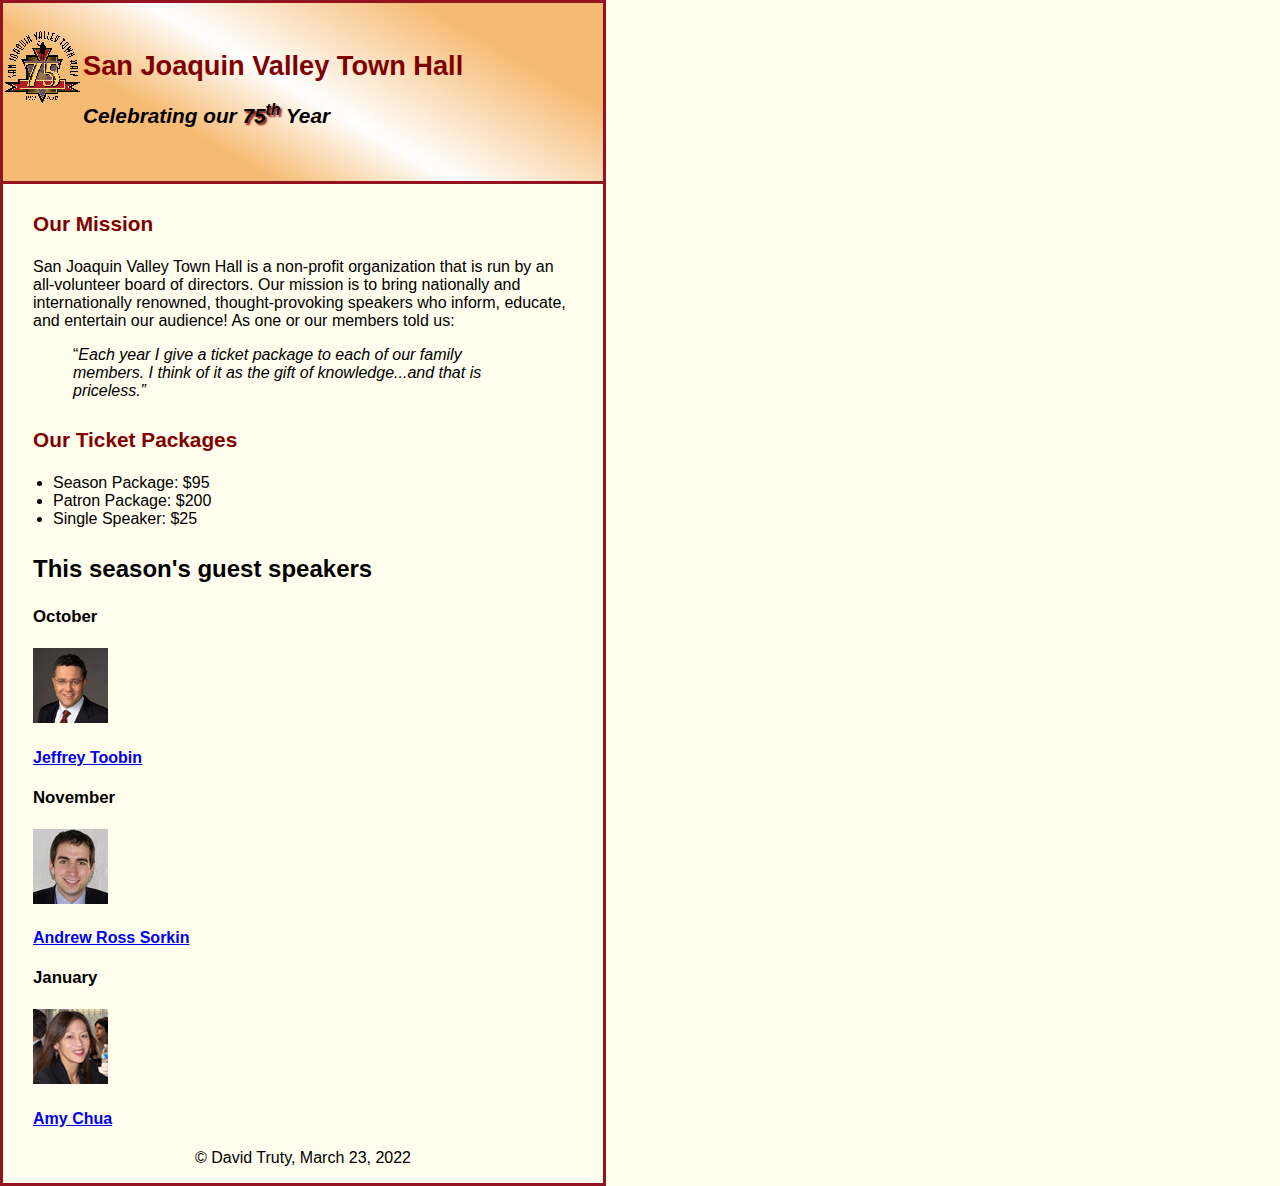
==== index.html @ e256ed16 "Commit" ====
<!DOCTYPE html>
<html lang="en">

<head>

	<link rel="stylesheet" href="styles/main.css">
	<meta charset="utf-8">
	<title>San Joaquin Valley Town Hall</title>
	<link rel="shortcut icon" href="images/favicon.ico">
	<link rel="stylesheet" href="styles/normalize.css">

</head>

<body style="background-color:#fffded;">
<header>
	<img class="h" src="images/town_hall_logo.gif" align="left" alt="Town Hall logo" height="80">
	<h2>San Joaquin Valley Town Hall</h2>
	<h3>Celebrating our <span class="shadow">75<sup>th</sup></span> Year</h3>
</header>
<main>
	<h2>Our Mission</h2>
	<p>San Joaquin Valley Town Hall is a non-profit organization that is run by an
		all-volunteer board of directors. Our mission is to bring nationally and
		internationally renowned, thought-provoking speakers who inform, educate,
		and entertain our audience! As one or our members told us:</p>
		<blockquote>&ldquo;<i>Each year I give a ticket package to each of our family members.
		I think of it as the gift of knowledge...and that is priceless.&rdquo;</i></blockquote>

	<h2>Our Ticket Packages</h2>
	<ul class="a">
		<li>Season Package: $95</li>
		<li>Patron Package: $200</li>
		<li>Single Speaker: $25</li>
	</ul>

	<h1>This season's guest speakers</h1>
	<h3>October</h3>
	<img src="images/toobin75.jpg" alt="Jeffrey Toobin photo">
	<br><h4><a href="speakers/toobin.html">Jeffrey Toobin</a></h4>
	<h3>November</h3>
	<img src="images/sorkin75.jpg" alt="Andrew Ross Sorkin photo">
	<br><h4><a href="speakers/sorkin.html">Andrew Ross Sorkin</a></h4>
	<h3>January</h3>
	<img src="images/chua75.jpg" alt="Amy Chua photo">
	<br><h4><a href="speakers/chua.html">Amy Chua</a></h4>

</main>
<footer>
	<p>&copy; David Truty, March 23, 2022</p>
</footer>
</body>
</html>
---- styles/main.css ----
/* the styles for the elements */
body {
	font-family: Arial, Helvetica, sans-serif;
	font-size: 100%;
	width: 600px;
	margin: 0 auto;
	border: 3px solid #931420;
	background-color: #fffded;
}
/* the styles for the header */
header img {
	float: left;
	padding-bottom:1em;
}
header {
	padding: 1.5em 0 2em 0;
	border-bottom: 3px solid #931420;
	background-image: linear-gradient(
			30deg, #f6bb73 0%, #f6bb73 30%, white 50%, #f6bb73 80%, #f6bb73 100%);
}
ul.a{
	padding-bottom:.25em;
	padding-left:1.25em;
}
header h2 {
	font-size: 170%;
	color: #800000;
	padding: 0 30px 0 30px;
}
header h3 {
	font-size: 130%;
	font-style: italic;
	padding: 0 30px 0 30px;

}
.shadow {
	text-shadow: 2px 2px 2px #800000;
}
/* the styles for the main content */
main {
	clear: left;
	padding-left: 30px;
	padding-right:30px;
}
main h1 {
	font-size: 150%;
	padding-top:.3em;
	padding-bottom:.3em;
}
main h2 {
	color: #800000;
	font-size: 130%;
	padding-top:.5em;
	padding-bottom:.25em;
}
main h3 {
	font-size: 105%;
	padding-bottom:.25em;
}
a:focus, a:hover {
	font-style: italic;
}
/* the styles for the footer */
footer p {
	text-align: center
}
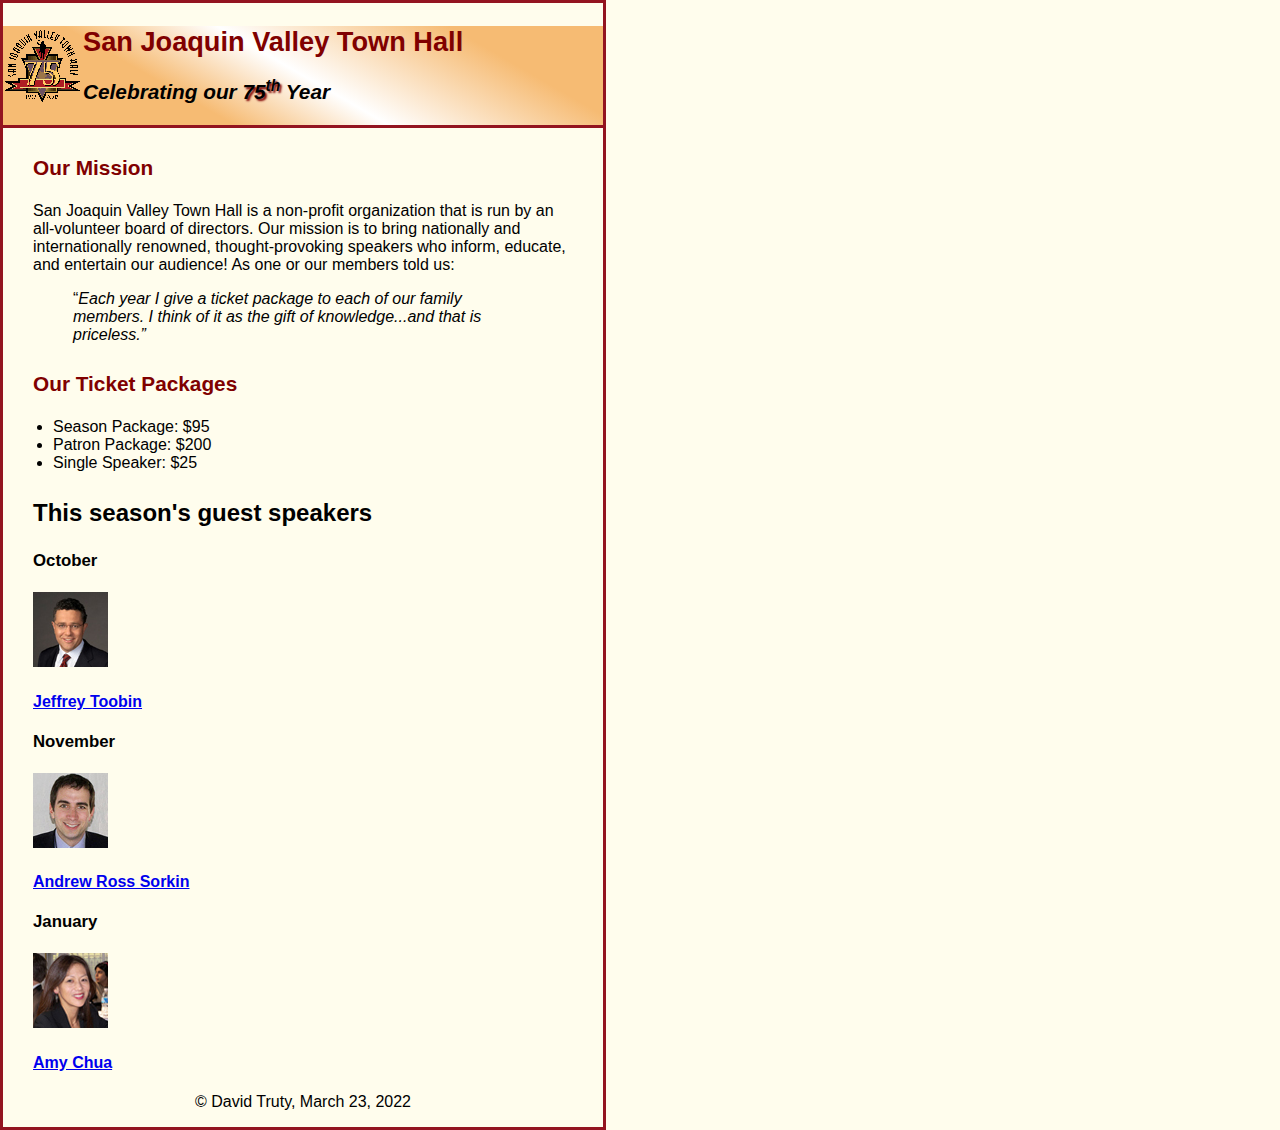
==== commit 61b6f7fa: "Commit" ====
--- a/index.html
+++ b/index.html
@@ -13,7 +13,7 @@
 
 <body style="background-color:#fffded;">
 <header>
-	<img class="h" src="images/town_hall_logo.gif" align="left" alt="Town Hall logo" height="80">
+	<img class="h" src="images/town_hall_logo.gif"  alt="Town Hall logo" height="80">
 	<h2>San Joaquin Valley Town Hall</h2>
 	<h3>Celebrating our <span class="shadow">75<sup>th</sup></span> Year</h3>
 </header>
--- a/styles/main.css
+++ b/styles/main.css
@@ -2,10 +2,13 @@
 body {
 	font-family: Arial, Helvetica, sans-serif;
 	font-size: 100%;
-	width: 600px;
-	margin: 0 auto;
-	border: 3px solid #931420;
-	background-color: #fffded;
+	width:600px;
+	margin-top: 0;
+	margin-bottom:0;
+	margin-left:auto;
+	margin-right:auto;
+	border: 3px solid;
+	border-color:#931420;
 }
 /* the styles for the header */
 header img {
@@ -13,10 +16,13 @@
 	padding-bottom:1em;
 }
 header {
-	padding: 1.5em 0 2em 0;
 	border-bottom: 3px solid #931420;
 	background-image: linear-gradient(
 			30deg, #f6bb73 0%, #f6bb73 30%, white 50%, #f6bb73 80%, #f6bb73 100%);
+}
+header h1{
+	padding-top:.3em;
+	padding-bottom:.3em;
 }
 ul.a{
 	padding-bottom:.25em;
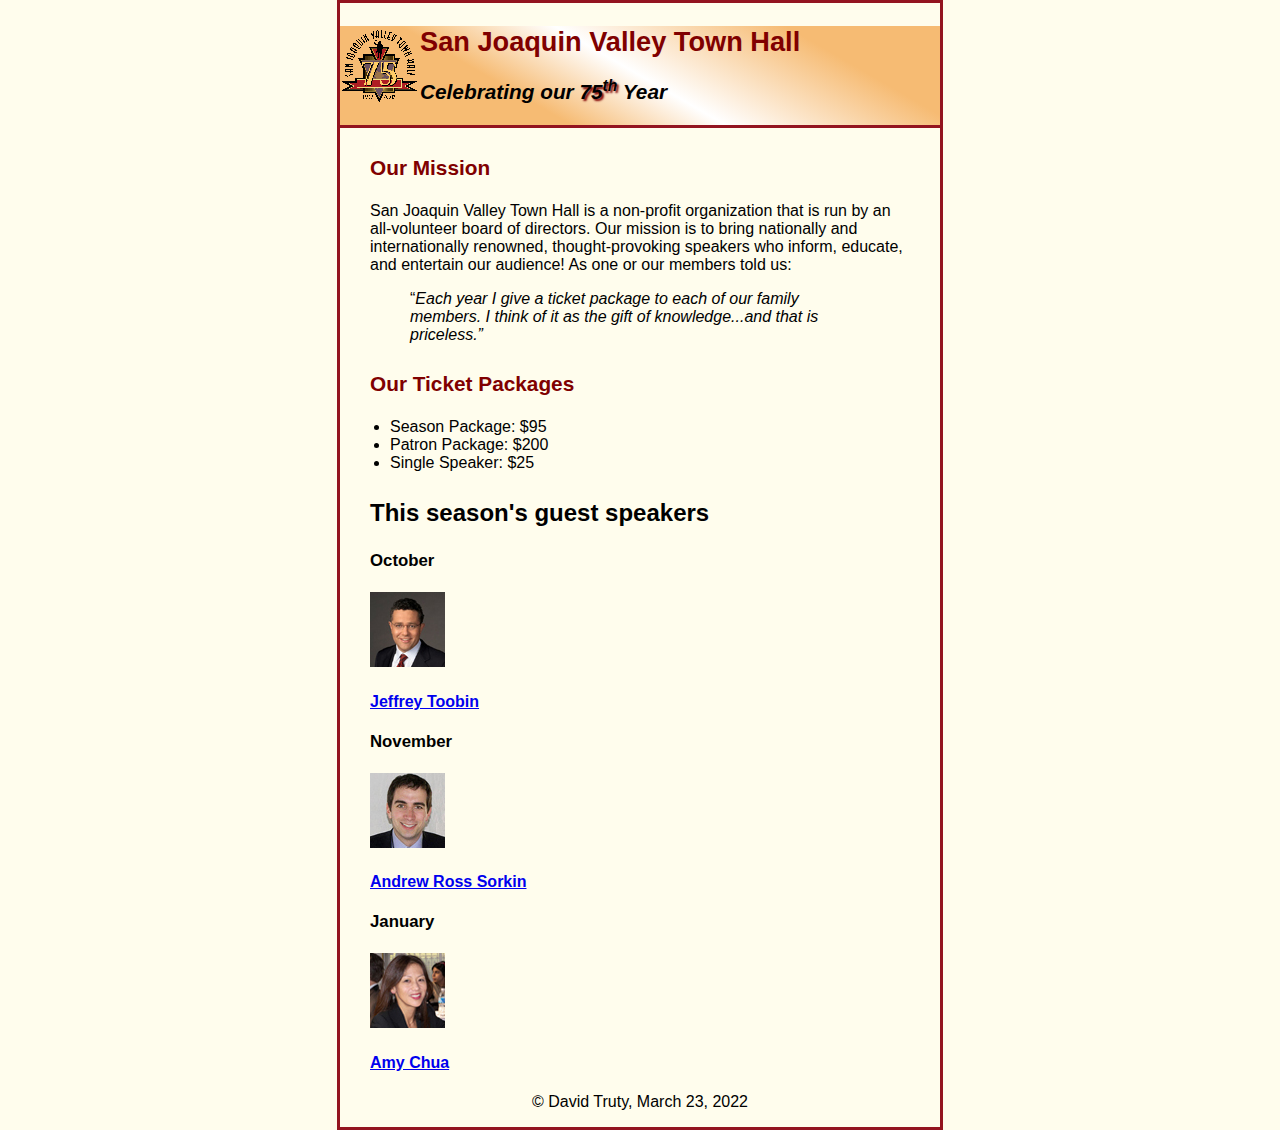
==== commit b693f98e: "Commit" ====
--- a/index.html
+++ b/index.html
@@ -3,11 +3,12 @@
 
 <head>
 
-	<link rel="stylesheet" href="styles/main.css">
+
 	<meta charset="utf-8">
 	<title>San Joaquin Valley Town Hall</title>
 	<link rel="shortcut icon" href="images/favicon.ico">
 	<link rel="stylesheet" href="styles/normalize.css">
+	<link rel="stylesheet" href="styles/main.css">
 
 </head>
 
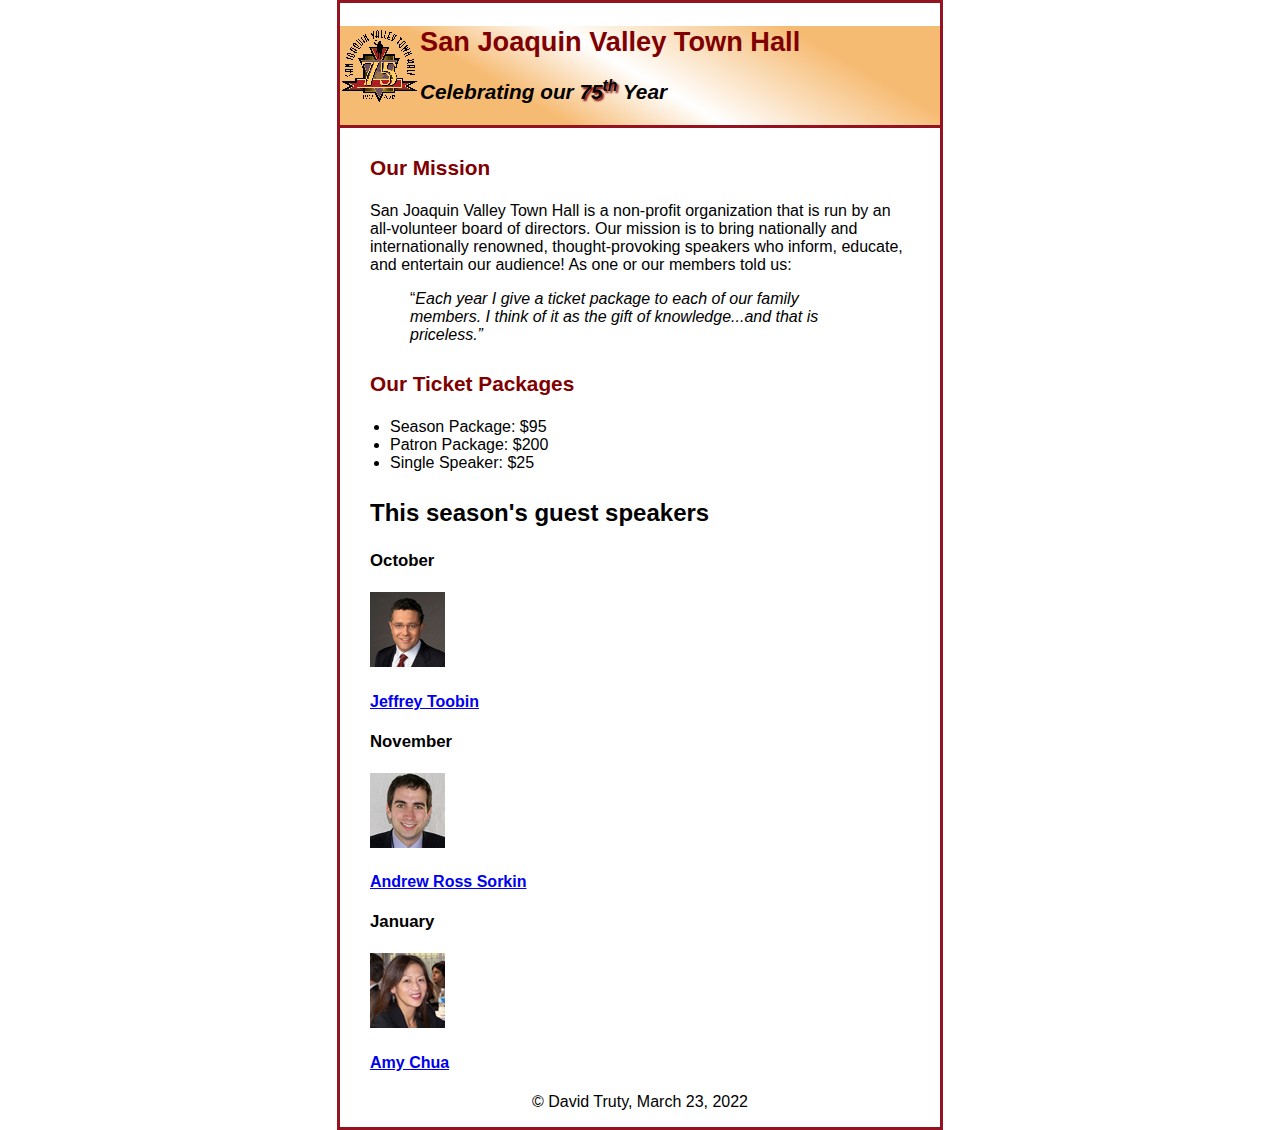
==== commit a75351b1: "Commit" ====
--- a/index.html
+++ b/index.html
@@ -2,17 +2,13 @@
 <html lang="en">
 
 <head>
-
-
 	<meta charset="utf-8">
 	<title>San Joaquin Valley Town Hall</title>
 	<link rel="shortcut icon" href="images/favicon.ico">
 	<link rel="stylesheet" href="styles/normalize.css">
 	<link rel="stylesheet" href="styles/main.css">
-
 </head>
-
-<body style="background-color:#fffded;">
+<body style="background-color:#ffffff;">
 <header>
 	<img class="h" src="images/town_hall_logo.gif"  alt="Town Hall logo" height="80">
 	<h2>San Joaquin Valley Town Hall</h2>
--- a/styles/main.css
+++ b/styles/main.css
@@ -7,8 +7,8 @@
 	margin-bottom:0;
 	margin-left:auto;
 	margin-right:auto;
-	border: 3px solid;
-	border-color:#931420;
+	border: 3px solid #931420;
+	background-color:#fffded;
 }
 /* the styles for the header */
 header img {
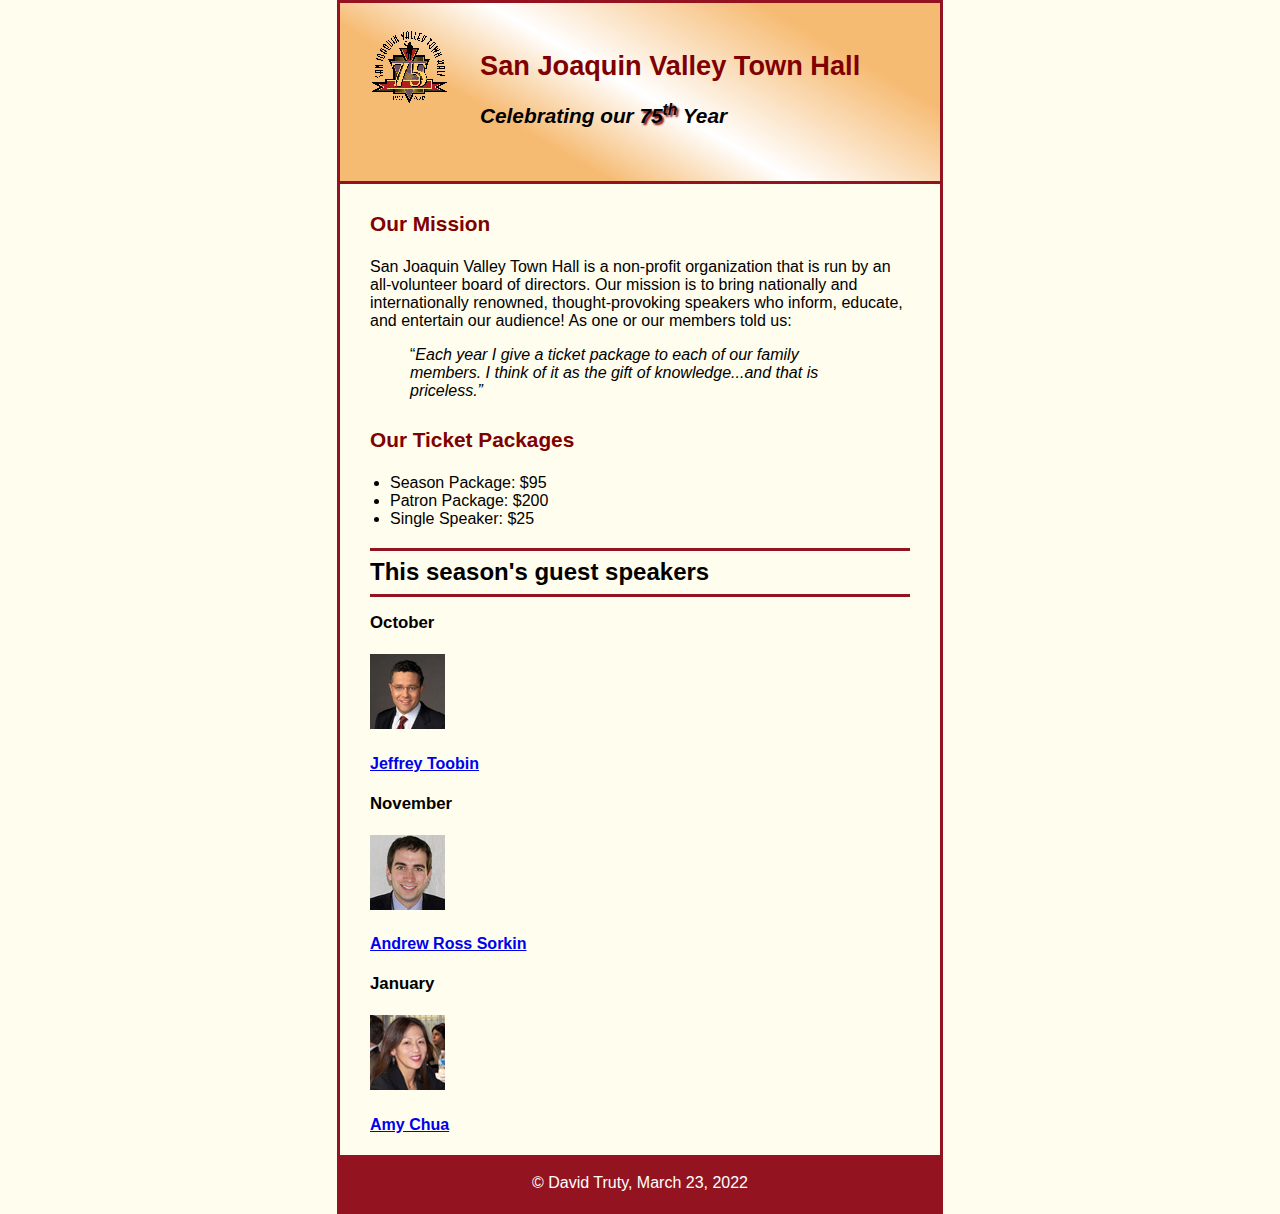
==== commit 271511c8: "Commit" ====
--- a/index.html
+++ b/index.html
@@ -8,7 +8,7 @@
 	<link rel="stylesheet" href="styles/normalize.css">
 	<link rel="stylesheet" href="styles/main.css">
 </head>
-<body style="background-color:#ffffff;">
+<body>
 <header>
 	<img class="h" src="images/town_hall_logo.gif"  alt="Town Hall logo" height="80">
 	<h2>San Joaquin Valley Town Hall</h2>
--- a/styles/main.css
+++ b/styles/main.css
@@ -4,21 +4,23 @@
 	font-size: 100%;
 	width:600px;
 	margin-top: 0;
-	margin-bottom:0;
-	margin-left:auto;
-	margin-right:auto;
+	margin-bottom: 0;
+	margin-left: auto;
+	margin-right: auto;
 	border: 3px solid #931420;
 	background-color:#fffded;
 }
 /* the styles for the header */
 header img {
 	float: left;
-	padding-bottom:1em;
+	padding-right:30px;
+	padding-left:30px;
 }
 header {
+	padding-top:1.5em;
+	padding-bottom:2em;
 	border-bottom: 3px solid #931420;
-	background-image: linear-gradient(
-			30deg, #f6bb73 0%, #f6bb73 30%, white 50%, #f6bb73 80%, #f6bb73 100%);
+	background-image: linear-gradient(30deg, #f6bb73 0%, #f6bb73 30%, white 50%, #f6bb73 80%, #f6bb73 100%);
 }
 header h1{
 	padding-top:.3em;
@@ -45,11 +47,13 @@
 /* the styles for the main content */
 main {
 	clear: left;
+	padding-right:30px;
 	padding-left: 30px;
-	padding-right:30px;
 }
 main h1 {
 	font-size: 150%;
+	border-top:3px solid #931420;
+	border-bottom:3px solid #931420;
 	padding-top:.3em;
 	padding-bottom:.3em;
 }
@@ -66,7 +70,19 @@
 a:focus, a:hover {
 	font-style: italic;
 }
+img.b{
+	padding-bottom:1em;
+}
+p.c{
+	padding-bottom: .5em;
+}
 /* the styles for the footer */
-footer p {
-	text-align: center
+footer{
+	text-align: center;
+	background-color:#931420;
+	border-style:solid;
+	border-width:3px;
+	border-color: #931420;
+	color:white;
+
 }